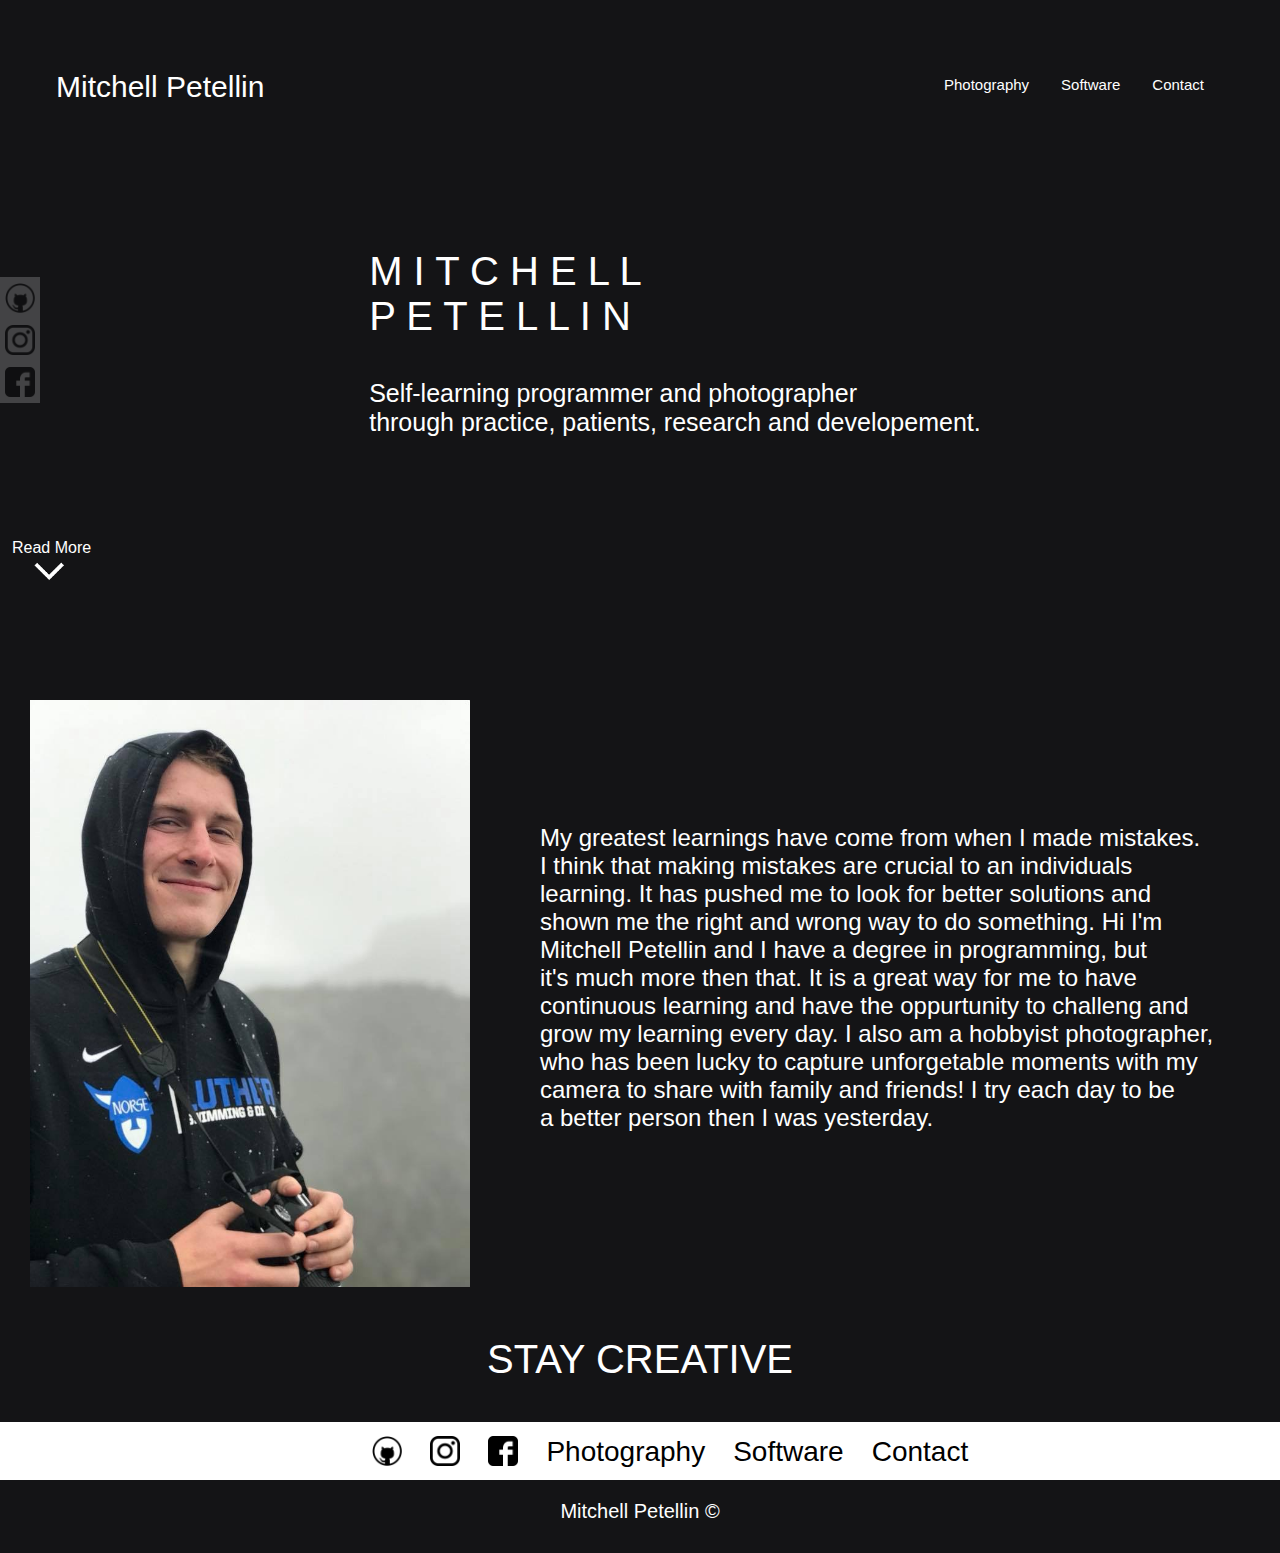
==== index.html @ 657f9f33 "pushing to heroku" ====
<!-- created by: Mitchell Petellin -->

<html>
<head>
    <link rel="stylesheet" href="static/css/index.css">
    <!-- <link href="static/js/functions.js"> -->
    <script src="static/js/functions.js"></script>
    <meta name="viewport" content="width=device-width, initial-scale=1">
    <script src="https://ajax.googleapis.com/ajax/libs/jquery/3.3.1/jquery.min.js"></script>
</head>
<body>

<div id="horizontalNavbar">
  <div class="bg-img">
    <div class="container">
      <div class="topnav">
        <ul id="nav1">
          <li id="name">Mitchell Petellin</li>
          <li id="nav1"><a id="nav1" href="contact.html">Contact</a></li>
          <li id="nav1"><a id="nav1" href="software.html">Software</a></li>
          <li id="nav1"><a id="nav1" href="photography.html">Photography</a></li>
        </ul>
      </div>
      <div id="messageBox">
        <p id="name">
          M I T C H E L L <br>
          P E T E L L I N
        </p>
        <p>Self-learning programmer and photographer<br>
          through practice, patients, research and developement.
        
        </p>
      </div>
    </div>
    <nav id="verticalBar">
        <ul id="nav2">
            <li id="nav2"><a id="nav2" href="https://github.com/petemi09"><img class="logos" src="static/logoImages/github.png"></a></li>
            <li id="nav2"><a id="nav2" href="https://instgram.com/mitchell_petellin"><img class="logos" src="static/logoImages/instagram.png"></a></li>
            <li id="nav2"><a id="nav2" href="https://www.facebook.com/mitchell.petellin.1"><img class="logos" src="static/logoImages/facebook.png"></a></li>
          </ul>
      </nav>
      <div id="moveDown">
        <p>Read More</p>
        <a href="#section2" onclick="scrollDown()"><img id="downarrow" src="static/logoImages/white-down-arrow-png-2.png"></a>
      </div>
  </div>
</div>


<div id=about>
  <div id="section2">
    <img id="selfPhoto" src="static/myPhotos/IMG_0408.JPG">
    <!-- <div id="statement"> -->
        <p id="statement">
          My greatest learnings have come from when I made mistakes.<br>
          I think that making mistakes are crucial to an individuals<br>
          learning. It has pushed me to look for better solutions and<br>
          shown me the right and wrong way to do something. Hi I'm <br>
          Mitchell Petellin and I have a degree in programming, but <br>
          it's much more then that. It is a great way for me to have <br>
          continuous learning and have the oppurtunity to challeng and<br>
          grow my learning every day. I also am a hobbyist photographer,<br>
           who has been lucky to capture unforgetable moments with my<br>
          camera to share with family and friends! I try each day to be<br>
          a better person then I was yesterday.
        </p>
      <!-- </div> -->
  </div>
</div>


<p id="creative1">STAY CREATIVE</p>


<nav id="footerNavBar">
    <ul id="footerNav">
      <li id="footerNav"><a id="footerNav" href="https://github.com/petemi09"><img class="logos2" src="static/logoImages/github.png"></a></li>
      <li id="footerNav"><a id="footerNav" href="https://instgram.com/mitchell_petellin"><img class="logos2" src="static/logoImages/instagram.png"></a></li>
      <li id="footerNav"><a id="footerNav" href="https://www.facebook.com/mitchell.petellin.1"><img class="logos2" src="static/logoImages/facebook.png"></a></li>
      <li id="footerNav"><a id="footerNav" href="photography.html">Photography</a></li>
      <li id="footerNav"><a id="footerNav" href="software.html">Software</a></li>
      <li id="footerNav"><a id="footerNav" href="contact.html">Contact</a></li>
    </ul>
</nav>
<footer>
  <p> Mitchell Petellin &copy;</p>
</footer>
  
</body>
</html>
---- static/css/index.css ----
html {
  max-width: 100%;
  overflow-x: hidden;
  margin: 0;
  max-height: 700px;
}

body {
  background-color: rgb(20, 20, 22);  
  margin:0;
  max-width: 100%;
  overflow-x: hidden;
  
}

* {box-sizing: border-box;}


/* horizontal narbar */
.bg-img {
  /* The image used */
  background-image: url("../myPhotos/MOP2.jpg");

  min-height: 660px;
  max-width: 100%;

  /* Center and scale the image nicely */
  /* background-position: center; */
  background-position: top;
  background-repeat: no-repeat;
  background-size: cover;
  
  /* Needed to position the navbar */
  position: relative;
}

ul#nav1{
  font-family: 'Franklin Gothic Medium', Arial, sans-serif;
  position: relaitve;
  width: 100%;
  list-style-type: none;
  
  margin: 0;
  font-size: 15px;
  padding-top: 60px;
  padding-right: 60px;
  overflow: hidden;
  /* background-color: #333; */
}
li#nav1 {
  float: right;
}
li#name {
  color: white;
  font-size: 30px;
  text-align: center;
  padding: 10px 16px;
  float: left;
}

li a#nav1 {
  display: block;
  color: white;
  background-color: transparent;
  text-align: center;
  padding: 16px 16px;
  text-decoration: none;
  
}

li a:hover:not(.active)#nav1 {
  transition: 1s; 
  -webkit-transition: 1s;
  opacity: 0.8;
  /* filter: alpha(opacity=12); */
  background-color: rgba(136, 135, 135, 0.548);

}

p#name {
  font-size: 40px;
}
div#messageBox {
  font-size: 25px;
  color: white;
  position: relative;
  left: 34%;
  margin-left: -66px;
  top: 95px;
  font-family: 'Franklin Gothic Medium', Arial, sans-serif;
  /* font-family:georgia,garamond,serif; */
  /* font-size:16px;font-style:italic; */
}


/* vertical navbar */
ul#nav2 {
  list-style-type: none;
  margin: 0;
  padding: 0;
  top: -90px;
  width: 40px;
  /* background-color: #f1f1f1; */
  position: relative;
  height: 126px;
  overflow: auto;
  background-color: white;
  opacity: 0.2;
}

li a#nav2 {
  display: block;
  color: #000;
  padding: 6px 5px;
  text-decoration: none;
}

li a.active#nav2 {
  background-color: #4CAF50;
  color: white;
}

li a:hover:not(.active)#nav2 {
  background-color: rgb(168, 168, 168);
  color: white;
  transition: 0.5s; 
  -webkit-transition: 0.5s;
}

.logos {
  width: 30px;
  height: 30px;
}

div#moveDown {
  top: 30px;
  text-align: left;
  position: relative;
  padding-left: 12px;
  color: white;
  font-family: 'Franklin Gothic Medium', Arial, sans-serif;
}
 img#downarrow {
  position: relative;
  top: -20px;
  left: 17px;
  width: 40px;
  height: 40px;
 }

div#about {
  position: relative;
  padding-top: 40px;
  padding-left: 30px;
  /* scroll-behavior: smooth; */
}

img#selfPhoto {
  width: 440px;
  /* height: 540px; */
  float: left;
  /* border-radius: 100px; */
}
p#statement {
  padding-top: 100px;
  padding-left: 70px;
  float: left;
  color: white;
  position: relative;
  /* padding: 60px 65px; */
  /* left: 500; */
  /* top: -450; */
  font-size: 24;
  font-family: 'Franklin Gothic Medium', Arial, sans-serif;
}

p#creative1 {
  position: relative;
  text-align: center;
  padding-top: 50px;
  /* padding-bottom: 5px; */
  /* padding: 10px 10px; */
  clear: left;
  color: white;
  font-size: 40px;
  font-family: 'Franklin Gothic Medium', Arial, sans-serif;
}

nav#footerNavBar {
  /* padding-top: 10px; */
  position: relative;
  background-color: white;
  text-align: center;
}

ul#footerNav {
  list-style-type: none;
  overflow: hidden;
  margin: 0;
  padding: 0;
  width: 100%;
  position: relative;
  height: 58px;
  left: 28%;
  overflow: auto; 
}

li#footerNav {
  float: left;
}

li a#footerNav {
  
  display: block;
  color: black;
  text-align: center;
  padding: 14px 14px;
  font-size: 28;
  text-decoration: none;
  font-family: 'Franklin Gothic Medium', Arial, sans-serif;
}

li a:hover:not(.active)#footerNav {
  background-color: rgb(99, 99, 99);
}

.active#footerNav {
  background-color: #4CAF50;
}

.logos2 {
  width: 30px;
  height: 30px;
}

 footer{
  position: relative;
  color: white;
  /* top: 20px; */
  /* top: -300px; */
  text-align: center;
  font-family: 'Franklin Gothic Medium', Arial, sans-serif;
  font-size: 20px;
  padding-bottom: 10px;
 }
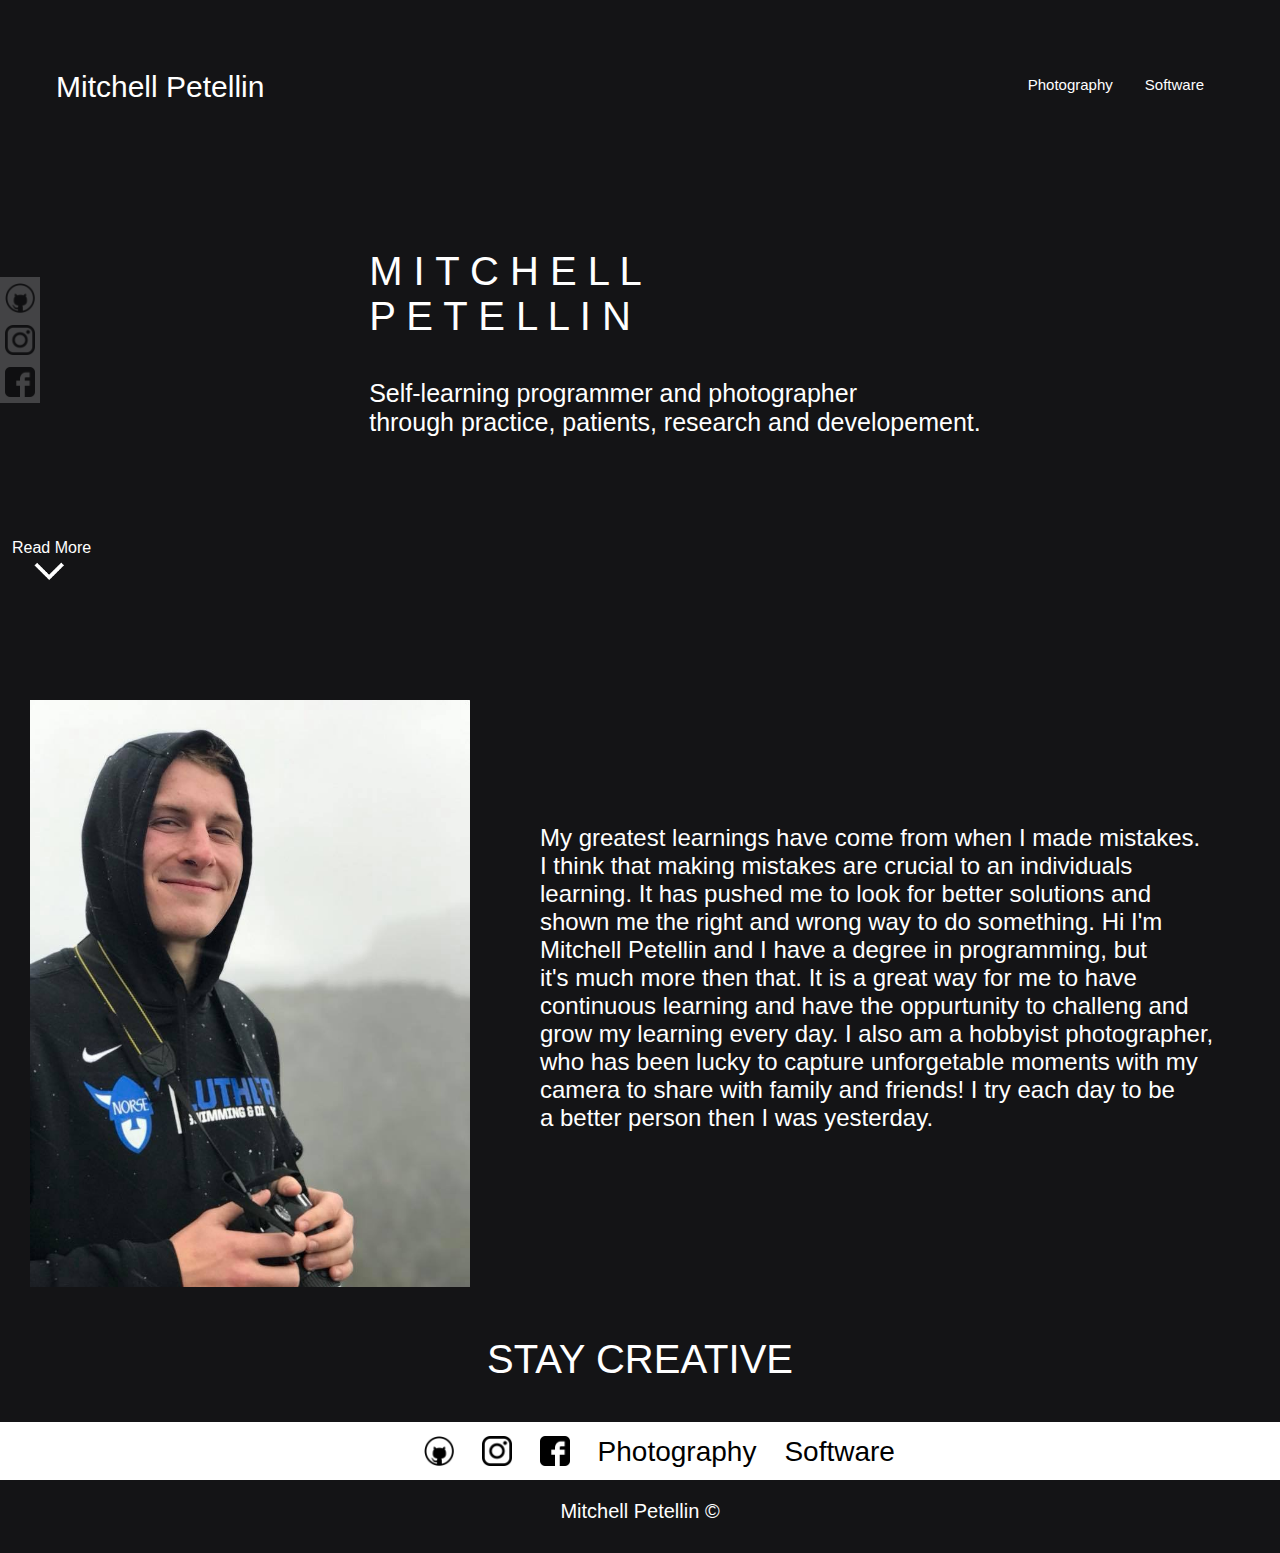
==== commit b913e984: "got rid of conatact page and changed some css in photo and software pages" ====
--- a/index.html
+++ b/index.html
@@ -16,7 +16,7 @@
       <div class="topnav">
         <ul id="nav1">
           <li id="name">Mitchell Petellin</li>
-          <li id="nav1"><a id="nav1" href="contact.html">Contact</a></li>
+          <!-- <li id="nav1"><a id="nav1" href="contact.html">Contact</a></li> -->
           <li id="nav1"><a id="nav1" href="software.html">Software</a></li>
           <li id="nav1"><a id="nav1" href="photography.html">Photography</a></li>
         </ul>
@@ -79,7 +79,7 @@
       <li id="footerNav"><a id="footerNav" href="https://www.facebook.com/mitchell.petellin.1"><img class="logos2" src="static/logoImages/facebook.png"></a></li>
       <li id="footerNav"><a id="footerNav" href="photography.html">Photography</a></li>
       <li id="footerNav"><a id="footerNav" href="software.html">Software</a></li>
-      <li id="footerNav"><a id="footerNav" href="contact.html">Contact</a></li>
+      <!-- <li id="footerNav"><a id="footerNav" href="contact.html">Contact</a></li> -->
     </ul>
 </nav>
 <footer>
--- a/static/css/index.css
+++ b/static/css/index.css
@@ -132,6 +132,8 @@
   height: 30px;
 }
 
+
+/* move down button */
 div#moveDown {
   top: 30px;
   text-align: left;
@@ -201,7 +203,7 @@
   width: 100%;
   position: relative;
   height: 58px;
-  left: 28%;
+  left: 32%;
   overflow: auto; 
 }
 
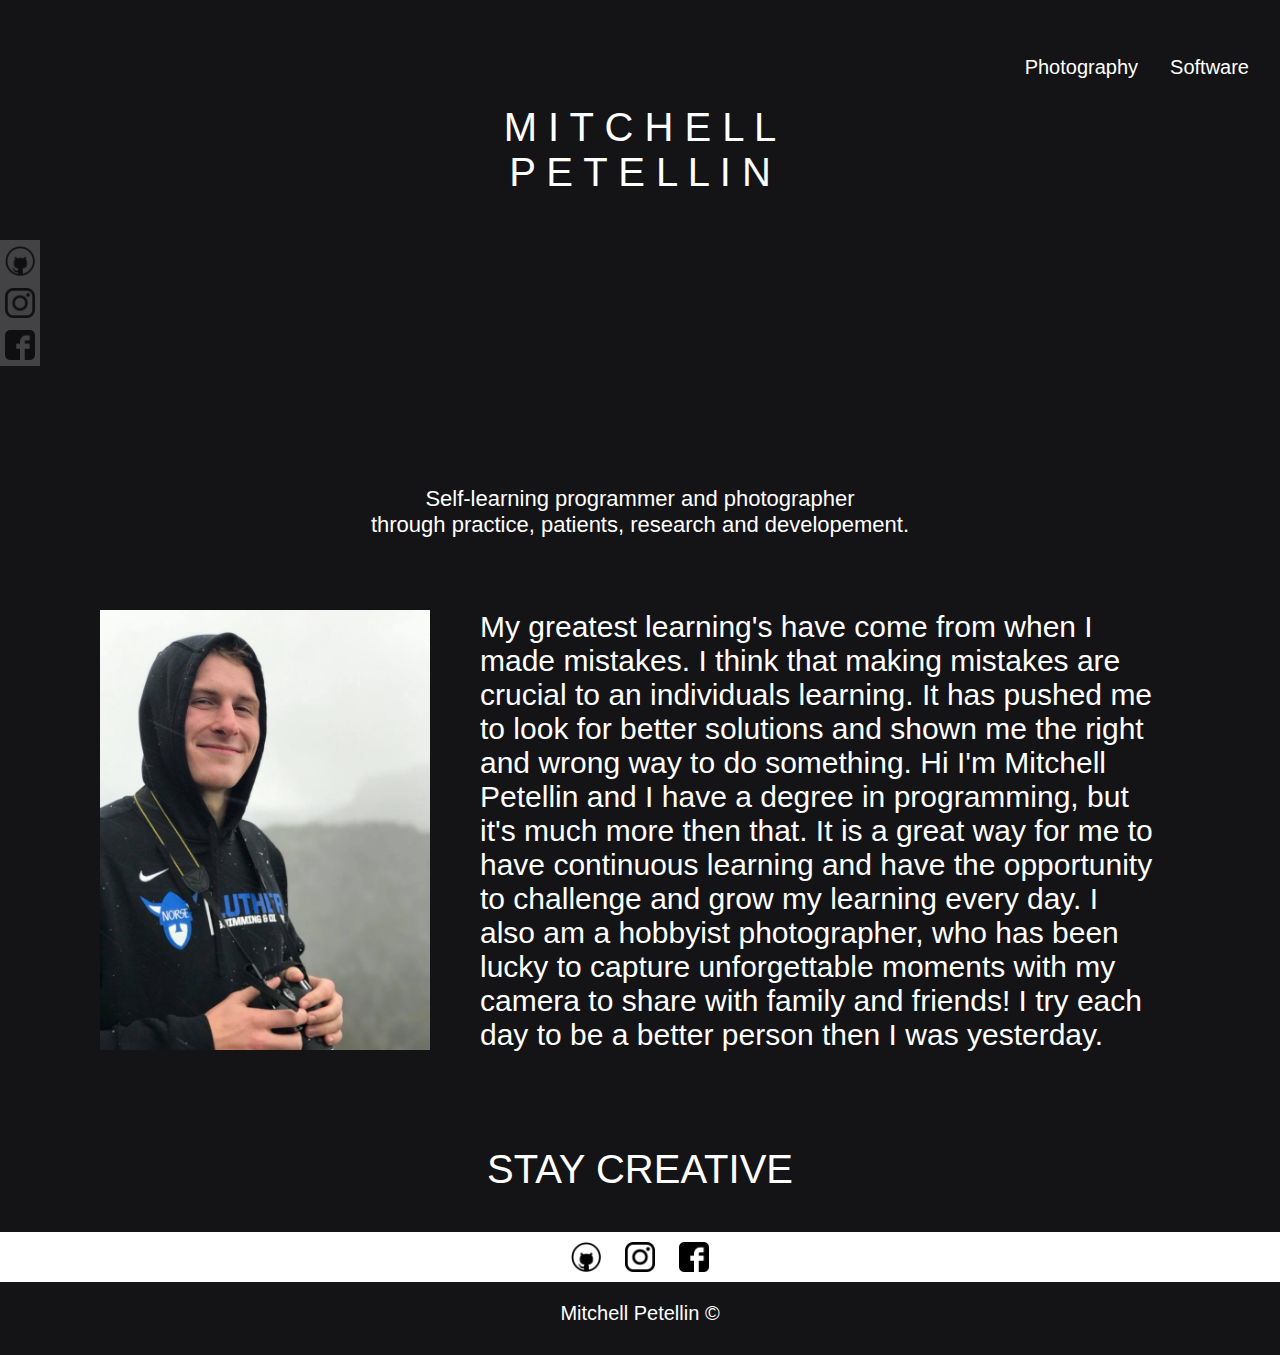
==== commit 4272f4b9: "Update index.html" ====
--- a/index.html
+++ b/index.html
@@ -5,28 +5,69 @@
     <link rel="stylesheet" href="static/css/index.css">
     <!-- <link href="static/js/functions.js"> -->
     <script src="static/js/functions.js"></script>
-    <meta name="viewport" content="width=device-width, initial-scale=1">
+    <!--<meta name="viewport" content="width=device-width, initial-scale=1">-->
+    <meta name="viewport" content="width=device-width,initial-scale=1,user-scalable=no">
     <script src="https://ajax.googleapis.com/ajax/libs/jquery/3.3.1/jquery.min.js"></script>
 </head>
 <body>
 
-<div id="horizontalNavbar">
+<!-- was creating a mobile vesion -->
+
+<!-- <div class="mobile-container"> -->
+<div class="desktopNav">
+  <ul id="nav1">
+    <!-- <li id="nav1"><a id="nav1" href="contact.html">Contact</a></li> -->
+    <li id="nav1"><a id="nav1" href="software.html">Software</a></li>
+    <li id="nav1"><a id="nav1" href="photography.html">Photography</a></li>
+  </ul>
+</div>
+
+
+<div class="topnav">
+  <a class="active">Home</a>
+  <div id="myLinks">
+    <a id="links" href="software.html">Software</a>
+    <a id="links" href="photography.html">Photography</a>
+  </div>
+  <!-- <a href="javascript:void(0);" class="icon" onclick="myFunction()" >
+    <i class="fa fa-bars" ></i>
+    
+  </a> -->
+  <a href="javascript:void(0);" class="icon" onclick="myFunction()">
+    <img src="static/logoImages/hamburger-navigation-icon-9.png" style="width:29px; height: 29px;">
+  </a>
+  <!-- <img id="bars" href="/static/logoImages/hamburger-navigation-icon-9.png" class="icon" onclick="myFunction()"> -->
+</div>
+
+<script>
+function myFunction() {
+  var x = document.getElementById("myLinks");
+  if (x.style.display === "block") {
+    x.style.display = "none";
+  } else {
+    x.style.display = "block";
+  }
+}
+</script>
+
+
+<!-- <div id="horizontalNavbar"> -->
   <div class="bg-img">
     <div class="container">
-      <div class="topnav">
+      <!-- <div class="topnav">
         <ul id="nav1">
           <li id="name">Mitchell Petellin</li>
-          <!-- <li id="nav1"><a id="nav1" href="contact.html">Contact</a></li> -->
-          <li id="nav1"><a id="nav1" href="software.html">Software</a></li>
+           <li id="nav1"><a id="nav1" href="contact.html">Contact</a></li> -->
+          <!-- <li id="nav1"><a id="nav1" href="software.html">Software</a></li>
           <li id="nav1"><a id="nav1" href="photography.html">Photography</a></li>
-        </ul>
-      </div>
+        </ul> -->
+      <!-- </div> -->
       <div id="messageBox">
         <p id="name">
           M I T C H E L L <br>
           P E T E L L I N
         </p>
-        <p>Self-learning programmer and photographer<br>
+        <p id="openingStatement">Self-learning programmer and photographer<br>
           through practice, patients, research and developement.
         
         </p>
@@ -39,52 +80,59 @@
             <li id="nav2"><a id="nav2" href="https://www.facebook.com/mitchell.petellin.1"><img class="logos" src="static/logoImages/facebook.png"></a></li>
           </ul>
       </nav>
-      <div id="moveDown">
-        <p>Read More</p>
-        <a href="#section2" onclick="scrollDown()"><img id="downarrow" src="static/logoImages/white-down-arrow-png-2.png"></a>
-      </div>
+      <!-- <div id="moveDown"> -->
+        <!-- <p>Read More</p> -->
+        <!-- <a href="#section2" onclick="scrollDown()"><img id="downarrow" src="static/logoImages/white-down-arrow-png-2.png"></a> -->
+        <!-- <a href="#section2" onclick="scrollWin()"><img id="downarrow" src="static/logoImages/white-down-arrow-png-2.png"></a>
+      </div> -->
   </div>
-</div>
+<!-- </div> -->
 
 
 <div id=about>
-  <div id="section2">
+  <div class="main" id="section2">
     <img id="selfPhoto" src="static/myPhotos/IMG_0408.JPG">
-    <!-- <div id="statement"> -->
-        <p id="statement">
-          My greatest learnings have come from when I made mistakes.<br>
-          I think that making mistakes are crucial to an individuals<br>
-          learning. It has pushed me to look for better solutions and<br>
-          shown me the right and wrong way to do something. Hi I'm <br>
-          Mitchell Petellin and I have a degree in programming, but <br>
-          it's much more then that. It is a great way for me to have <br>
-          continuous learning and have the oppurtunity to challeng and<br>
-          grow my learning every day. I also am a hobbyist photographer,<br>
-           who has been lucky to capture unforgetable moments with my<br>
-          camera to share with family and friends! I try each day to be<br>
-          a better person then I was yesterday.
-        </p>
+    <!-- <img src="static/myPhotos/IMG_0408.JPG" height="99" width="99" alt="Image" style="float:left; margin:4px 10px 0px 0px; border: 1px solid #000000;"> -->
+     <!-- <div id="statement"> -->
+        <!-- <p id="statement" style="font-size:2.35vw;"> -->
+      <p id="statement">
+        My greatest learning's have come from when I made mistakes.
+        I think that making mistakes are crucial to an individuals
+        learning. It has pushed me to look for better solutions and
+        shown me the right and wrong way to do something. Hi I'm
+        Mitchell Petellin and I have a degree in programming, but
+        it's much more then that. It is a great way for me to have
+        continuous learning and have the opportunity to challenge and
+        grow my learning every day. I also am a hobbyist photographer,
+          who has been lucky to capture unforgettable moments with my
+        camera to share with family and friends! I try each day to be
+        a better person then I was yesterday.
+      </p>
       <!-- </div> -->
   </div>
 </div>
 
 
 <p id="creative1">STAY CREATIVE</p>
+<div id="myDIV">
+  <ul class="nav">
+    <li id="footerNav"><a id="footerNav" href="https://github.com/petemi09"><img class="logos2" src="static/logoImages/github.png"></a></li>
+    <li id="footerNav"><a id="footerNav" href="https://instgram.com/mitchell_petellin"><img class="logos2" src="static/logoImages/instagram.png"></a></li>
+    <li id="footerNav"><a id="footerNav" href="https://www.facebook.com/mitchell.petellin.1"><img class="logos2" src="static/logoImages/facebook.png"></a></li>
+  </ul>
+</div>
 
 
-<nav id="footerNavBar">
-    <ul id="footerNav">
-      <li id="footerNav"><a id="footerNav" href="https://github.com/petemi09"><img class="logos2" src="static/logoImages/github.png"></a></li>
-      <li id="footerNav"><a id="footerNav" href="https://instgram.com/mitchell_petellin"><img class="logos2" src="static/logoImages/instagram.png"></a></li>
-      <li id="footerNav"><a id="footerNav" href="https://www.facebook.com/mitchell.petellin.1"><img class="logos2" src="static/logoImages/facebook.png"></a></li>
-      <li id="footerNav"><a id="footerNav" href="photography.html">Photography</a></li>
-      <li id="footerNav"><a id="footerNav" href="software.html">Software</a></li>
-      <!-- <li id="footerNav"><a id="footerNav" href="contact.html">Contact</a></li> -->
-    </ul>
-</nav>
+<script>
+  function scrollWin() {
+    window.scrollTo(0, 300);
+  }
+</script>
 <footer>
   <p> Mitchell Petellin &copy;</p>
 </footer>
+</div>
+
   
 </body>
-</html>+</html>
--- a/static/css/index.css
+++ b/static/css/index.css
@@ -1,247 +1,560 @@
-html {
-  max-width: 100%;
-  overflow-x: hidden;
-  margin: 0;
-  max-height: 700px;
+@media screen and (max-width: 850px) {
+/*@media only screen and (max-width: 480px), only screen and (max-device-width: 480px) { */
+  /* elements to hide */
+  .desktopNav{
+    display: none
+  }
+  #desktopFooter {
+    display: none;
+  }
+
+
+  html {
+    max-width: 100%;
+    overflow-x: hidden;
+    margin: 0;
+    /* max-height: 700px; */
+  }
+
+  .mobile-container {
+    max-width: 320px;
+    margin: auto;
+    background-color: blue;
+    /* height: 500px; */
+    color: white;
+    border-radius: 10px;
+  }
+
+
+
+
+  .topnav {
+    overflow:hidden;
+    background-color: #333;
+    position: relative;
+    width: 100%;
+    transition: 0.5s;
+  }
+
+  .topnav #myLinks {
+    display: none;
+    transition: 0.5s;
+  }
+
+  .topnav a {
+    color:white;
+    padding: 14px 16px;
+    
+    font-size: 17px;
+    display: block;
+    font-size: 22;
+    text-decoration: none;
+    font-family: 'Franklin Gothic Medium', Arial, sans-serif;
+    transition: 0.5s;
+  }
+
+
+  .topnav a.icon {
+    /* background: green; */
+    display: block;
+    position: absolute;
+    right: 0;
+    top: 0;
+    transition: 0.5s;
+  }
+
+  .topnav a#links:hover:not(.active)#links {
+    background-color: #ddd; 
+    color: white;
+    transition: 1s; 
+    -webkit-transition: 1s;
+    opacity: 0.8;
+    background-color: rgba(17, 17, 17, 0.548);
+  }
+
+  .active {
+    /* background-color: #4CAF50; */
+    background-color: grey;
+    color:white;
+    
+  }
+
+
+
+
+
+
+
+
+
+  body {
+    background-color: rgb(20, 20, 22);  
+    margin:0;
+    max-width: 100%;
+    overflow-x: hidden;
+    
+  }
+
+  .bg-img {
+    /* The image used */
+    background-image: url("../myPhotos/MOP2.jpg");
+    min-height: 480px; 
+    max-width: 100%;
+    top: -40;
+    background-position: top;
+    background-repeat: no-repeat;
+    background-size: cover;
+    position: relative;
+    background-position: center;
+  }
+
+
+  p#name {
+    font-size: 30px;
+    padding-left: 22px;
+  }
+  div#messageBox {
+    font-size: 20px;
+    color: white;
+    position: relative;
+    left: 50%;
+    transform: translate(-50%, -50%);
+    top: 175px;
+    font-family: 'Franklin Gothic Medium', Arial, sans-serif;
+    width: 250px;
+  }
+
+  p#openingStatement {
+    position: relative;
+    top: 150px;
+    color: white;
+    text-align: center;
+  }
+
+
+  /* vertical navbar */
+  ul#nav2 {
+    list-style-type: none;
+    margin: 0;
+    padding: 0;
+    top: -40px;
+    width: 40px;
+    /* background-color: #f1f1f1; */
+    position: relative;
+    height: 126px;
+    overflow: auto;
+    background-color: white;
+    opacity: 0.2;
+  }
+
+  li a#nav2 {
+    display: block;
+    color: #000;
+    padding: 6px 5px;
+    text-decoration: none;
+  }
+
+  li a.active#nav2 {
+    background-color: #4CAF50;
+    color: white;
+  }
+
+  li a:hover:not(.active)#nav2 {
+    background-color: rgb(168, 168, 168);
+    color: white;
+    transition: 0.5s; 
+    -webkit-transition: 0.5s;
+  }
+
+  .logos {
+    width: 30px;
+    height: 30px;
+  }
+
+
+  /* move down button */
+  div#moveDown {
+    top: 80px;
+    text-align: left;
+    position: relative;
+    padding-left: 6px;
+    color: white;
+    font-family: 'Franklin Gothic Medium', Arial, sans-serif;
+  }
+  img#downarrow {
+    position: relative;
+    /* top: -20px; */
+    /* left: 17px; */
+    width: 40px;
+    height: 40px;
+  }
+
+  div#about {
+    list-style-type: none;
+    overflow: hidden;
+    width: 100%;
+    position: relative;
+    color: white;
+    /* left: 8%; */
+    /* text-align: center; */
+    overflow: auto;
+    /* background-color: red; */
+    /* padding: 10px; */
+  }
+
+
+  img#selfPhoto {
+    width: 120px;
+    float: left;
+    padding:10px;
+  }
+
+  p#statement {
+    font-size: 19;
+    text-align: center;
+    font-family: 'Franklin Gothic Medium', Arial, sans-serif;
+    /* padding: 10px; */
+    padding-left: 10px;
+    padding-right: 10px;
+  } 
+
+
+
+  p#creative1 {
+    position: relative;
+    text-align: center;
+    /* padding-top: 25px; */
+    clear: left;
+    color: white;
+    font-size: 40px;
+    font-family: 'Franklin Gothic Medium', Arial, sans-serif;
+  }
+
+
+  .logos2 {
+    width: 30px;
+    height: 30px;
+  }
+
+
+
+  .nav{
+    border-width: 1px 0;
+    margin: 0;
+    padding: 0;
+    text-align-last: center;
+    background-color: white;
+  }
+
+  .nav li {
+    display: inline;
+  }
+
+  .nav a {
+    display: inline-block;
+    padding: 10px;
+    padding-right: 25px;
+  }
+
+  .nav a:hover {
+    background-color: rgb(99, 99, 99);
+    transition: 0.5s; 
+    -webkit-transition: 0.5s;
+  }
+
+  footer{
+    position: relative;
+    color: white;
+    /* top: 20px; */
+    /* top: -300px; */
+    text-align: center;
+    font-family: 'Franklin Gothic Medium', Arial, sans-serif;
+    font-size: 20px;
+    padding-bottom: 10px;
+  }
 }
 
-body {
-  background-color: rgb(20, 20, 22);  
-  margin:0;
-  max-width: 100%;
-  overflow-x: hidden;
-  
+ /*END OF MOBILE*/
+
+
+
+
+
+
+
+
+
+
+
+
+
+
+
+
+
+
+
+
+
+
+
+
+
+
+
+
+
+
+ /* for desktop! */
+@media screen and (min-width: 851px) {
+  .topnav {display: none;}
+  
+  
+  /* #leftside > button {display: none;} */
+  html {
+    max-width: 100%;
+    overflow-x: hidden;
+    margin: 0;
+    max-height: 700px;
+  }
+  
+  body {
+    background-color: rgb(20, 20, 22);  
+    margin:0;
+    max-width: 100%;
+    overflow-x: hidden;
+  }
+  
+  * {box-sizing: border-box;}
+  
+  
+  /* horizontal narbar */
+  .bg-img {
+    /* The image used */
+    background-image: url("../myPhotos/MOP2.jpg");
+  
+    min-height: 580px; 
+    max-width: 100%;
+  
+    /* Center and scale the image nicely */
+    /* background-position: center; */
+    background-position: top;
+    background-repeat: no-repeat;
+    background-size: cover;
+    position: relative;
+    background-position: center;
+  }
+  
+  ul#nav1{
+    font-family: 'Franklin Gothic Medium', Arial, sans-serif;
+    position: absolute;
+    width: 100%;
+    list-style-type: none;
+    z-index: 5;
+    
+    margin: 0;
+    font-size: 20px;
+    
+    padding-top: 40px;
+    padding-right: 15px;
+    overflow: hidden;
+  }
+  li#nav1 {
+    float: right;
+  }
+  li#name {
+    color: white;
+    font-size: 30px;
+    text-align: center;
+    padding: 10px 16px;
+    float: left;
+  }
+  
+  li a#nav1 {
+    display: block;
+    color: white;
+    background-color: transparent;
+    text-align: center;
+    padding: 16px 16px;
+    text-decoration: none;
+    
+  }
+  
+  li a:hover:not(.active)#nav1 {
+    transition: 1s; 
+    -webkit-transition: 1s;
+    opacity: 0.8;
+    background-color: rgba(136, 135, 135, 0.548);
+  }
+  
+  p#name {
+    font-size: 40px;
+    position: relative;
+    border-width: 1px 0;
+    margin: 0;
+    padding: 0;
+    text-align-last: center;
+    left: 50%;
+    transform: translate(-50%, -50%);
+    top: 150px;
+  }
+
+  div#messageBox {
+    font-size: 22px;
+    color: white;
+    font-family: 'Franklin Gothic Medium', Arial, sans-serif;
+  }
+  
+  p#openingStatement {
+    position: relative;
+    top: 400px;
+    color: white;
+    text-align: center;
+    width: 50%;
+    left: 50%;
+    transform: translate(-50%, -50%);
+  }
+  
+  /* vertical navbar */
+  ul#nav2 {
+    list-style-type: none;
+    margin: 0;
+    padding: 0;
+    top: 240px;
+    width: 40px;
+    /* background-color: #f1f1f1; */
+    position: absolute;
+    height: 126px;
+    overflow: auto;
+    background-color: white;
+    opacity: 0.2;
+  }
+  
+  li a#nav2 {
+    display: block;
+    color: #000;
+    padding: 6px 5px;
+    text-decoration: none;
+  }
+  
+  li a.active#nav2 {
+    background-color: #4CAF50;
+    color: white;
+  }
+  
+  li a:hover:not(.active)#nav2 {
+    background-color: rgb(168, 168, 168);
+    color: white;
+    transition: 0.5s; 
+    -webkit-transition: 0.5s;
+  }
+  
+  .logos {
+    width: 30px;
+    height: 30px;
+  }
+  
+  
+  /* move down button */
+  div#moveDown {
+    top: 500px;
+    padding-left: 15;
+    text-align: left;
+    position: absolute;
+    /* padding-left: 6px; */
+    color: white;
+    font-family: 'Franklin Gothic Medium', Arial, sans-serif;
+  }
+  img#downarrow {
+    position: relative;
+    /* top: -20px; */
+    /* left: 17px; */
+    width: 45px;
+    height: 45px;
+  }
+
+  div#about {
+    list-style-type: none;
+    overflow: hidden;
+    width: 100%;
+    position: relative;
+    color: white;
+    /* left: 8%; */
+    /* text-align: center; */
+    overflow: auto;
+    /* background-color: red; */
+    padding-right: 100px;
+    padding-left: 100px;
+  }
+
+
+  img#selfPhoto {
+    width: 380px;
+    float: left;
+    padding-right:50px;
+  }
+
+  p#statement {
+    /* padding-top: 10px; */
+    font-size: 30;
+    font-family: 'Franklin Gothic Medium', Arial, sans-serif;
+    /* padding: 10px; */
+    padding-left: 10px;
+    padding-right: 25px;
+  } 
+
+  
+  p#creative1 {
+    position: relative;
+    text-align: center;
+    padding-top: 25px;
+    clear: left;
+    color: white;
+    font-size: 40px;
+    font-family: 'Franklin Gothic Medium', Arial, sans-serif;
+  } 
+  
+  
+
+  
+  
+  .logos2 {
+    width: 30px;
+    height: 30px;
+  }
+
+
+
+  .nav{
+    border-width: 1px 0;
+    margin: 0;
+    padding: 0;
+    text-align-last: center;
+    background-color: white;
+  }
+
+  .nav li {
+    display: inline;
+  }
+
+  .nav a {
+    display: inline-block;
+    padding: 10px;
+  }
+
+  .nav a:hover {
+    background-color: rgb(99, 99, 99);
+    transition: 0.5s; 
+    -webkit-transition: 0.5s;
+  }
+  
+  
+   footer{
+    position: relative;
+    color: white;
+    text-align: center;
+    font-family: 'Franklin Gothic Medium', Arial, sans-serif;
+    font-size: 20px;
+    padding-bottom: 10px;
+   }
 }
-
-* {box-sizing: border-box;}
-
-
-/* horizontal narbar */
-.bg-img {
-  /* The image used */
-  background-image: url("../myPhotos/MOP2.jpg");
-
-  min-height: 660px;
-  max-width: 100%;
-
-  /* Center and scale the image nicely */
-  /* background-position: center; */
-  background-position: top;
-  background-repeat: no-repeat;
-  background-size: cover;
-  
-  /* Needed to position the navbar */
-  position: relative;
-}
-
-ul#nav1{
-  font-family: 'Franklin Gothic Medium', Arial, sans-serif;
-  position: relaitve;
-  width: 100%;
-  list-style-type: none;
-  
-  margin: 0;
-  font-size: 15px;
-  padding-top: 60px;
-  padding-right: 60px;
-  overflow: hidden;
-  /* background-color: #333; */
-}
-li#nav1 {
-  float: right;
-}
-li#name {
-  color: white;
-  font-size: 30px;
-  text-align: center;
-  padding: 10px 16px;
-  float: left;
-}
-
-li a#nav1 {
-  display: block;
-  color: white;
-  background-color: transparent;
-  text-align: center;
-  padding: 16px 16px;
-  text-decoration: none;
-  
-}
-
-li a:hover:not(.active)#nav1 {
-  transition: 1s; 
-  -webkit-transition: 1s;
-  opacity: 0.8;
-  /* filter: alpha(opacity=12); */
-  background-color: rgba(136, 135, 135, 0.548);
-
-}
-
-p#name {
-  font-size: 40px;
-}
-div#messageBox {
-  font-size: 25px;
-  color: white;
-  position: relative;
-  left: 34%;
-  margin-left: -66px;
-  top: 95px;
-  font-family: 'Franklin Gothic Medium', Arial, sans-serif;
-  /* font-family:georgia,garamond,serif; */
-  /* font-size:16px;font-style:italic; */
-}
-
-
-/* vertical navbar */
-ul#nav2 {
-  list-style-type: none;
-  margin: 0;
-  padding: 0;
-  top: -90px;
-  width: 40px;
-  /* background-color: #f1f1f1; */
-  position: relative;
-  height: 126px;
-  overflow: auto;
-  background-color: white;
-  opacity: 0.2;
-}
-
-li a#nav2 {
-  display: block;
-  color: #000;
-  padding: 6px 5px;
-  text-decoration: none;
-}
-
-li a.active#nav2 {
-  background-color: #4CAF50;
-  color: white;
-}
-
-li a:hover:not(.active)#nav2 {
-  background-color: rgb(168, 168, 168);
-  color: white;
-  transition: 0.5s; 
-  -webkit-transition: 0.5s;
-}
-
-.logos {
-  width: 30px;
-  height: 30px;
-}
-
-
-/* move down button */
-div#moveDown {
-  top: 30px;
-  text-align: left;
-  position: relative;
-  padding-left: 12px;
-  color: white;
-  font-family: 'Franklin Gothic Medium', Arial, sans-serif;
-}
- img#downarrow {
-  position: relative;
-  top: -20px;
-  left: 17px;
-  width: 40px;
-  height: 40px;
- }
-
-div#about {
-  position: relative;
-  padding-top: 40px;
-  padding-left: 30px;
-  /* scroll-behavior: smooth; */
-}
-
-img#selfPhoto {
-  width: 440px;
-  /* height: 540px; */
-  float: left;
-  /* border-radius: 100px; */
-}
-p#statement {
-  padding-top: 100px;
-  padding-left: 70px;
-  float: left;
-  color: white;
-  position: relative;
-  /* padding: 60px 65px; */
-  /* left: 500; */
-  /* top: -450; */
-  font-size: 24;
-  font-family: 'Franklin Gothic Medium', Arial, sans-serif;
-}
-
-p#creative1 {
-  position: relative;
-  text-align: center;
-  padding-top: 50px;
-  /* padding-bottom: 5px; */
-  /* padding: 10px 10px; */
-  clear: left;
-  color: white;
-  font-size: 40px;
-  font-family: 'Franklin Gothic Medium', Arial, sans-serif;
-}
-
-nav#footerNavBar {
-  /* padding-top: 10px; */
-  position: relative;
-  background-color: white;
-  text-align: center;
-}
-
-ul#footerNav {
-  list-style-type: none;
-  overflow: hidden;
-  margin: 0;
-  padding: 0;
-  width: 100%;
-  position: relative;
-  height: 58px;
-  left: 32%;
-  overflow: auto; 
-}
-
-li#footerNav {
-  float: left;
-}
-
-li a#footerNav {
-  
-  display: block;
-  color: black;
-  text-align: center;
-  padding: 14px 14px;
-  font-size: 28;
-  text-decoration: none;
-  font-family: 'Franklin Gothic Medium', Arial, sans-serif;
-}
-
-li a:hover:not(.active)#footerNav {
-  background-color: rgb(99, 99, 99);
-}
-
-.active#footerNav {
-  background-color: #4CAF50;
-}
-
-.logos2 {
-  width: 30px;
-  height: 30px;
-}
-
- footer{
-  position: relative;
-  color: white;
-  /* top: 20px; */
-  /* top: -300px; */
-  text-align: center;
-  font-family: 'Franklin Gothic Medium', Arial, sans-serif;
-  font-size: 20px;
-  padding-bottom: 10px;
- }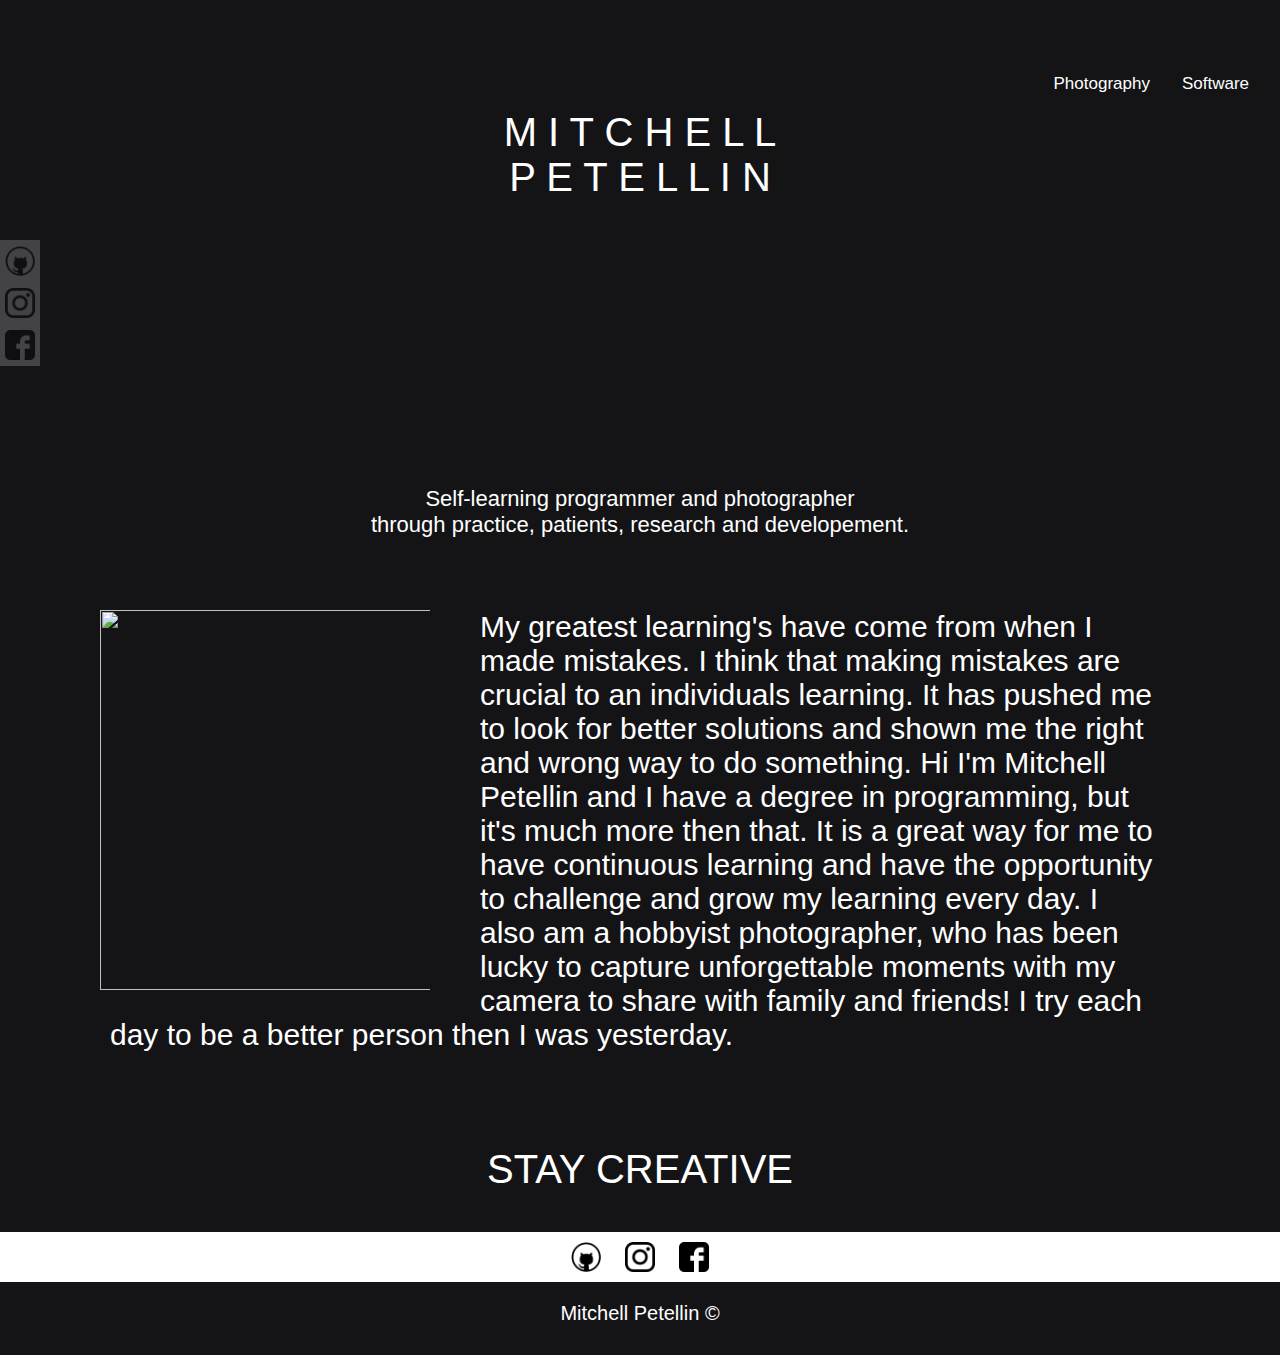
==== commit 6a3d34db: "Update index.html" ====
--- a/index.html
+++ b/index.html
@@ -91,7 +91,7 @@
 
 <div id=about>
   <div class="main" id="section2">
-    <img id="selfPhoto" src="static/myPhotos/IMG_0408.JPG">
+    <img id="selfPhoto" src="static/downgraded/sharpened.jpg">
     <!-- <img src="static/myPhotos/IMG_0408.JPG" height="99" width="99" alt="Image" style="float:left; margin:4px 10px 0px 0px; border: 1px solid #000000;"> -->
      <!-- <div id="statement"> -->
         <!-- <p id="statement" style="font-size:2.35vw;"> -->
--- a/static/css/index.css
+++ b/static/css/index.css
@@ -34,6 +34,7 @@
     position: relative;
     width: 100%;
     transition: 0.5s;
+    /* height: 10px; */
   }
 
   .topnav #myLinks {
@@ -80,13 +81,6 @@
   }
 
 
-
-
-
-
-
-
-
   body {
     background-color: rgb(20, 20, 22);  
     margin:0;
@@ -97,10 +91,11 @@
 
   .bg-img {
     /* The image used */
-    background-image: url("../myPhotos/MOP2.jpg");
+    /* background-image: url("../myPhotos/MOP2.jpg"); */
+    background-image: url("../myPhotos/MOP2.WEBP");
     min-height: 480px; 
     max-width: 100%;
-    top: -40;
+    top: -30;
     background-position: top;
     background-repeat: no-repeat;
     background-size: cover;
@@ -111,7 +106,7 @@
 
   p#name {
     font-size: 30px;
-    padding-left: 22px;
+    padding-left: 30px;
   }
   div#messageBox {
     font-size: 20px;
@@ -236,24 +231,32 @@
     height: 30px;
   }
 
-
+  #myDIV {
+    /* border: solid 4px green; */
+    background-color: white;
+    /* left: 50%;
+    position: relative; */
+  }
 
   .nav{
-    border-width: 1px 0;
-    margin: 0;
-    padding: 0;
-    text-align-last: center;
-    background-color: white;
+    padding-right: 30px;
+    list-style-type: none;
+    text-align: center;
   }
 
   .nav li {
-    display: inline;
+    display: inline-block;
+    
+    
+    
   }
 
   .nav a {
     display: inline-block;
     padding: 10px;
-    padding-right: 25px;
+    
+    
+    /* padding-right: 25px; */
   }
 
   .nav a:hover {
@@ -353,9 +356,9 @@
     z-index: 5;
     
     margin: 0;
-    font-size: 20px;
-    
-    padding-top: 40px;
+    font-size: 17px;
+    
+    padding-top: 58px;
     padding-right: 15px;
     overflow: hidden;
   }
@@ -393,10 +396,12 @@
     border-width: 1px 0;
     margin: 0;
     padding: 0;
-    text-align-last: center;
-    left: 50%;
-    transform: translate(-50%, -50%);
-    top: 150px;
+    /* text-align-last: center; */
+    text-align: center;
+    /* left: 50%; */
+    /* transform: translate(-50%, -50%); */
+    top: 110px;
+    /* border: solid 4px green; */
   }
 
   div#messageBox {
